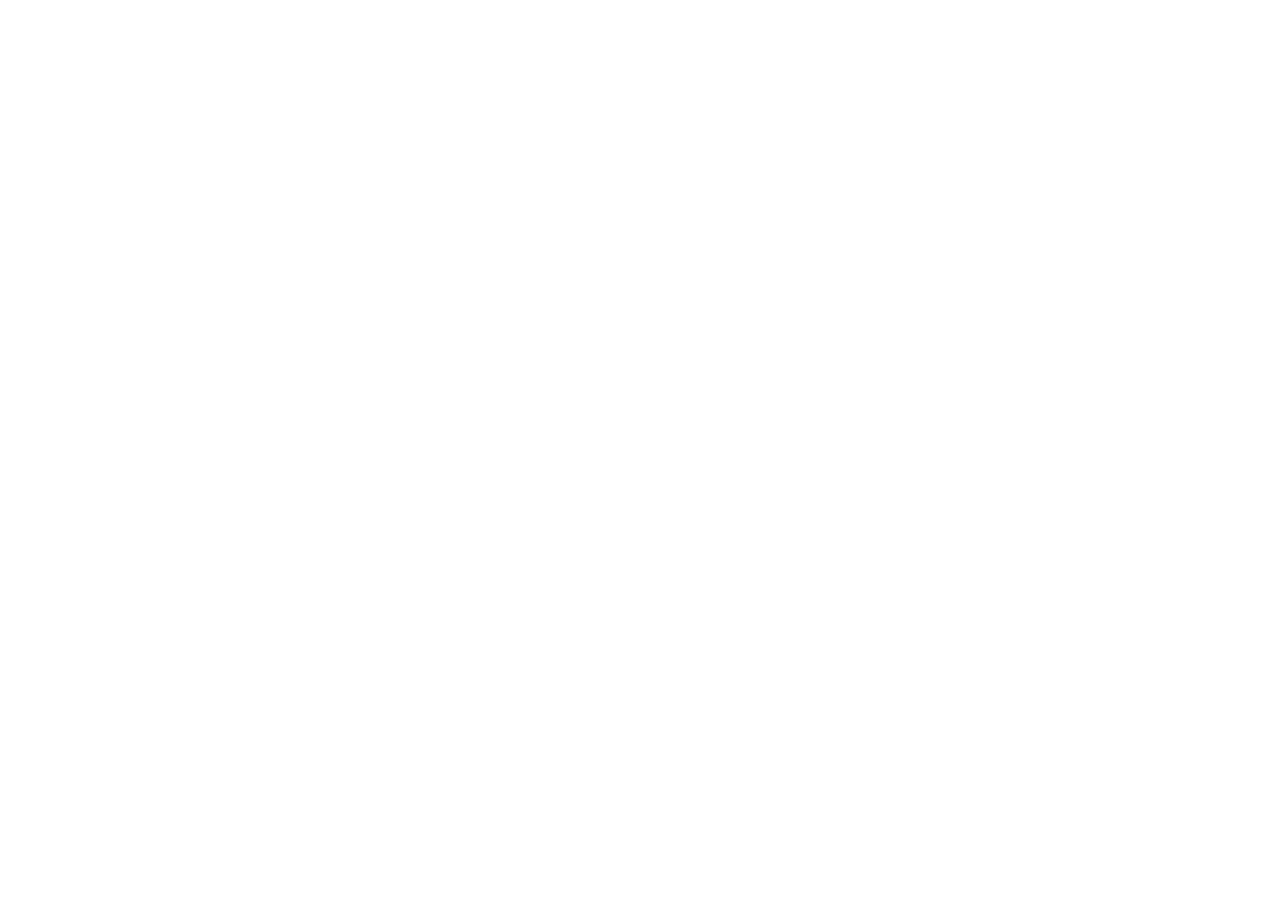
==== signin/index.html @ 3758423c "Readme.md 추가" ====
<!DOCTYPE html>
<html lang="en">
<head>
    <meta charset="UTF-8">
    <meta http-equiv="X-UA-Compatible" content="IE=edge">
    <meta name="viewport" content="width=device-width, initial-scale=1.0">
    <title>Document</title>
</head>
<body>
    
</body>
</html>
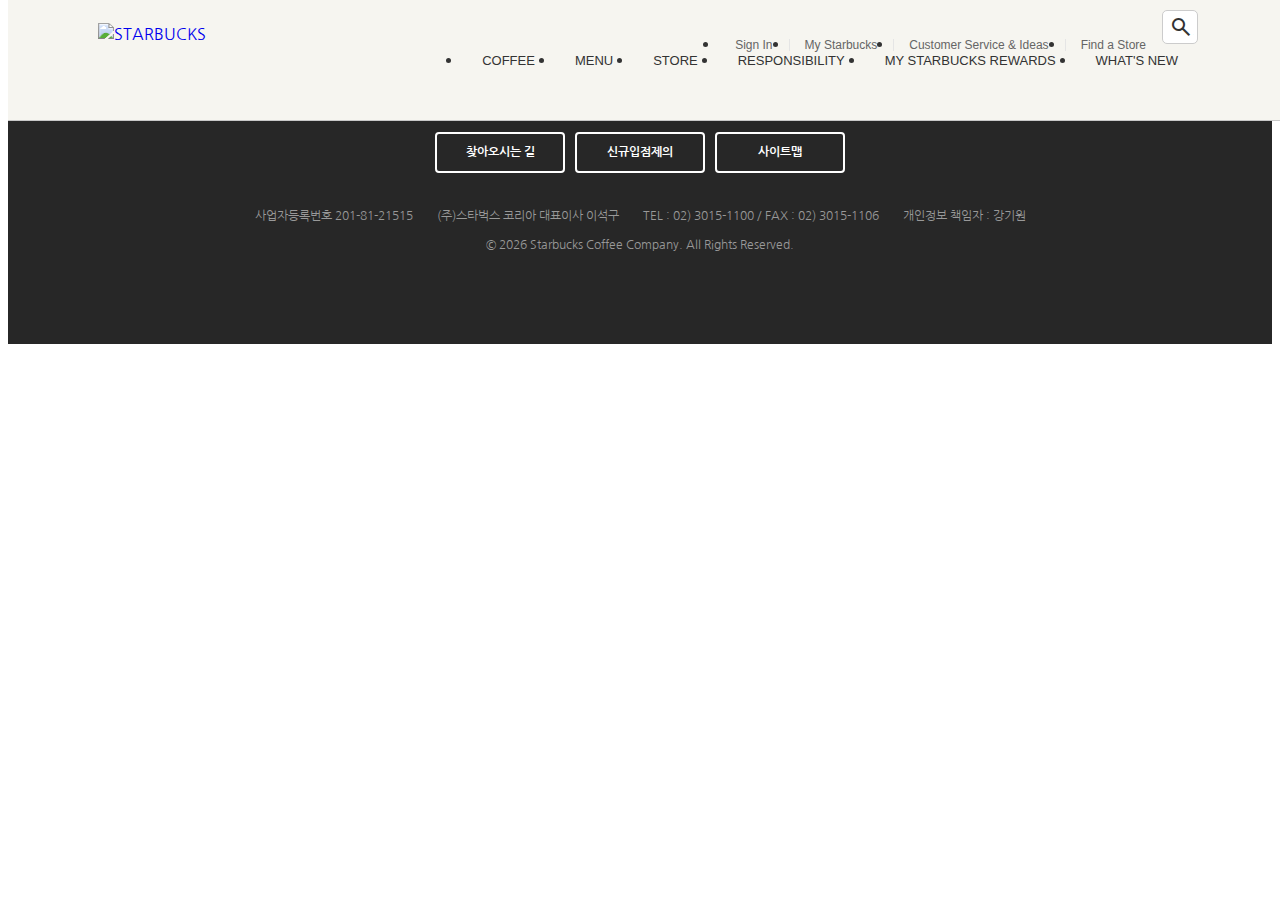
==== commit c78d1f73: "공통 모듈 분리" ====
--- a/signin/index.html
+++ b/signin/index.html
@@ -1,12 +1,410 @@
 <!DOCTYPE html>
-<html lang="en">
+<html lang="ko">
 <head>
-    <meta charset="UTF-8">
-    <meta http-equiv="X-UA-Compatible" content="IE=edge">
-    <meta name="viewport" content="width=device-width, initial-scale=1.0">
-    <title>Document</title>
+    <meta charset="UTF-8" />
+    <meta http-equiv="X-UA-Compatible" content="IE=edge" />
+    <meta name="viewport" content="width=device-width, initial-scale=1.0" />
+    <title>Starbucks Coffee Korea</title>
+
+    <meta property="og:type" content="website" />
+    <meta property="og:site_name" content="Starbucks" />
+    <meta property="og:title" content="Starbucks Coffee Korea" />
+    <meta property="og:description" content="스타벅스는 세계에서 가장 큰 다국적 커피 전문점으로, 64개국에서 총 23,187개의 매점을 운영하고 있습니다." />
+    <meta property="og:image" content="../images/starbucks_seo.jpg" />
+    <meta property="og:url" content="https://starbucks.co.kr" />
+
+    <meta property="twitter:card" content="summary" />
+    <meta property="twitter:site" content="Starbucks" />
+    <meta property="twitter:title" content="Starbucks Coffee Korea" />
+    <meta property="twitter:description" content="스타벅스는 세계에서 가장 큰 다국적 커피 전문점으로, 64개국에서 총 23,187개의 매점을 운영하고 있습니다." />
+    <meta property="twitter:image" content="../images/starbucks_seo.jpg" />
+    <meta property="twitter:url" content="https://starbucks.co.kr" />
+
+    <link rel="icon" href="../images/favicon.png" />
+    <link rel="stylesheet" href="https://cdn.jsdelivr.net/npm/reset-css@5.0.1/reset.min.css" />
+    <link rel="preconnect" href="https://fonts.googleapis.com">
+    <link rel="preconnect" href="https://fonts.gstatic.com" crossorigin>
+    <link href="https://fonts.googleapis.com/css2?family=Nanum+Gothic:wght@400;700&display=swap" rel="stylesheet">
+    <link rel="stylesheet" href="https://fonts.googleapis.com/css2?family=Material+Symbols+Outlined:opsz,wght,FILL,GRAD@48,400,0,0" />
+    <link rel="stylesheet" href="../css/common.css" />
+
+    <script defer src="../js/common.js"></script>
 </head>
+
+
 <body>
-    
+    <!-- HEADER -->
+    <header>
+        <div class="inner">
+
+        <!-- 로고를 클릭하면, 메인페이지로 이동 -->
+            <a href="/" class="logo"> 
+                <img src="../images/starbucks_logo.png" alt="STARBUCKS">
+            </a>
+
+            <div class="sub-menu">
+              <ul class="menu">
+                <li>
+                  <a href="../signin/index.html">Sign In</a>
+                </li>
+                <li>
+                  <a href="javascript:void(0)">My Starbucks</a>
+                </li>
+                <li>
+                  <a href="#">Customer Service & Ideas</a>
+                </li>
+                <li>
+                  <a href="javascript:void(0)">Find a Store</a>
+                </li>
+              </ul>
+              <div class="search">
+                <input type="text">
+                <div class="material-symbols-outlined">search</div>
+              </div>
+            </div>
+
+            <ul class="main-menu">
+              <li class="item">
+                <div class="item__name">COFFEE</div>
+                <div class="item__contents">
+                  <div class="contents__menu">
+                    <ul class="inner">
+                      <li>
+                        <h4>커피</h4>
+                        <ul>
+                          <li>스타벅스 원두</li>
+                          <li>스타벅스 비아</li>
+                          <li>스타벅스 오리가미</li>
+                        </ul>
+                      </li>
+                      <li>
+                        <h4>에스프레소 음료</h4>
+                        <ul>
+                          <li>도피오</li>
+                          <li>에스프레소 마키아또</li>
+                          <li>아메리카노</li>
+                          <li>마키아또</li>
+                          <li>카푸치노</li>
+                          <li>라떼</li>
+                          <li>모카</li>
+                          <li>리스트레또 비안코</li>
+                        </ul>
+                      </li>
+                      <li>
+                        <h4>커피 이야기</h4>
+                        <ul>
+                          <li>스타벅스 로스트 스팩트럼</li>
+                          <li>최상의 아라비카 원두</li>
+                          <li>한 잔의 커피가 완성되기까지</li>
+                          <li>클로버® 커피 추출 시스템</li>
+                        </ul>
+                      </li>
+                      <li>
+                        <h4>최상의 커피를 즐기는 법</h4>
+                        <ul>
+                          <li>커피 프레스</li>
+                          <li>푸어 오버</li>
+                          <li>아이스 푸어 오버</li>
+                          <li>커피 메이커</li>
+                          <li>리저브를 매장에서 다양하게 즐기는 법</li>
+                        </ul>
+                      </li>
+                    </ul>
+                  </div>
+                  <div class="contents__texture">
+                    <div class="inner">
+                      <h4>나와 어울리는 커피 찾기</h4>
+                      <p>스타벅스가 여러분에게 어울리는 커피를 찾아드립니다.</p>
+                      <h4>최상의 커피를 즐기는 법</h4>
+                      <p>여러가지 방법을 통해 다양한 풍미의 커피를 즐겨보세요.</p>
+                    </div>
+                  </div>
+                </div>
+              </li>
+              <li class="item">
+                <div class="item__name">MENU</div>
+                <div class="item__contents">
+                  <div class="contents__menu">
+                    <ul class="inner">
+                      <li>
+                        <h4>음료</h4>
+                        <ul>
+                          <li>콜드 브루</li>
+                          <li>브루드 커피</li>
+                          <li>에스프레소</li>
+                          <li>프라푸치노</li>
+                          <li>블렌디드 음료</li>
+                          <li>스타벅스 피지오</li>
+                          <li>티(티바나)</li>
+                          <li>기타 제조 음료</li>
+                          <li>스타벅스 주스(병음료)</li>
+                        </ul>
+                      </li>
+                      <li>
+                        <h4>푸드</h4>
+                        <ul>
+                          <li>베이커리</li>
+                          <li>케익</li>
+                          <li>샌드위치 & 샐러드</li>
+                          <li>따뜻한 푸드</li>
+                          <li>과일 & 요거트</li>
+                          <li>스낵 & 미니 디저트</li>
+                          <li>아이스크림</li>
+                        </ul>
+                      </li>
+                      <li>
+                        <h4>상품</h4>
+                        <ul>
+                          <li>머그</li>
+                          <li>글라스</li>
+                          <li>플라스틱 텀블러</li>
+                          <li>스테인리스 텀블러</li>
+                          <li>보온병</li>
+                          <li>액세서리</li>
+                          <li>커피 용품</li>
+                          <li>패키지 티(티바나)</li>
+                        </ul>
+                      </li>
+                      <li>
+                        <h4>카드</h4>
+                        <ul>
+                          <li>실물카드</li>
+                          <li>e-Gift 카드</li>
+                        </ul>
+                      </li>
+                      <li>
+                        <h4>메뉴 이야기</h4>
+                        <ul>
+                          <li>콜드 브루</li>
+                          <li>스타벅스 티바나</li>
+                        </ul>
+                      </li>
+                    </ul>
+                  </div>
+                  <div class="contents__texture">
+                    <div class="inner">
+                      <h4 class="new">스타벅스 티바나</h4>
+                      <p>다양한 찻잎과 향신료 등 개성있는 재료로 새로운 맛과 향의 티를 선보입니다.</p>
+                    </div>
+                  </div>
+                </div>
+              </li>
+              <li class="item">
+                <div class="item__name">STORE</div>
+                <div class="item__contents">
+                  <div class="contents__menu">
+                    <ul class="inner">
+                      <li>
+                        <h4>매장 찾기</h4>
+                        <ul>
+                          <li>퀵 검색</li>
+                          <li>지역 검색</li>
+                          <li>My 매장</li>
+                        </ul>
+                      </li>
+                      <li>
+                        <h4>매장 이야기</h4>
+                        <ul>
+                          <li>청담스타</li>
+                          <li>티바나 인스파이어드 매장</li>
+                          <li>파미에파크</li>
+                        </ul>
+                      </li>
+                    </ul>
+                  </div>
+                  <div class="contents__texture">
+                    <div class="inner">
+                      <h4>매장 찾기</h4>
+                      <p>보다 빠르게 매장을 찾아보세요.</p>
+                      <h4 class="new">청담스타</h4>
+                      <p>스타벅스 1,000호점인 청담스타점을 만나보세요.</p>
+                    </div>
+                  </div>
+                </div>
+              </li>
+              <li class="item">
+                <div class="item__name">RESPONSIBILITY</div>
+                <div class="item__contents">
+                  <div class="contents__menu">
+                    <ul class="inner">
+                      <li>
+                        <h4>지역 사회 참여 활동</h4>
+                        <ul>
+                          <li>회망배달 캠페인</li>
+                          <li>재능기부 카페 소식</li>
+                          <li>커뮤니티 스토어</li>
+                          <li>청년인재 양성</li>
+                          <li>우리 농산물 사랑 캠페인</li>
+                          <li>우리 문화 지키기</li>
+                        </ul>
+                      </li>
+                      <li>
+                        <h4>환경보호 활동</h4>
+                        <ul>
+                          <li>환경 발자국 줄이기</li>
+                          <li>일회용 컵 없는 매장</li>
+                          <li>커피 원두 재활용</li>
+                        </ul>
+                      </li>
+                      <li>
+                        <h4>윤리 구매</h4>
+                        <ul>
+                          <li>윤리적 원두 구매</li>
+                          <li>공정무역 인증</li>
+                          <li>커피 농가 지원 활동</li>
+                        </ul>
+                      </li>
+                      <li>
+                        <h4>글로벌 사회 공헌</h4>
+                        <ul>
+                          <li>윤리경영 보고서</li>
+                          <li>스타벅스 재단</li>
+                          <li>지구촌 봉사의 달</li>
+                        </ul>
+                      </li>
+                    </ul>
+                  </div>
+                  <div class="contents__texture">
+                    <div class="inner">
+                      <h4>커피원두 재활용</h4>
+                      <p>스타벅스 커피 원두를 재활용 해보세요.</p>
+                    </div>
+                  </div>
+                </div>
+              </li>
+              <li class="item">
+                <div class="item__name">MY STARBUCKS REWARDS</div>
+                <div class="item__contents">
+                  <div class="contents__menu">
+                    <ul class="inner">
+                      <li>
+                        <h4>마이 스타벅스 리워드</h4>
+                        <ul>
+                          <li>마이 스타벅스 리워드 소개</li>
+                          <li>등급 및 혜택</li>
+                          <li>스타벅스 별</li>
+                          <li>자주하는 질문</li>
+                        </ul>
+                      </li>
+                      <li>
+                        <h4>스타벅스 카드</h4>
+                        <ul>
+                          <li>스타벅스 카드 소개</li>
+                          <li>스타벅스 카드 갤러리</li>
+                          <li>등록 및 조회</li>
+                          <li>충전 및 이용안내</li>
+                          <li>분실신고/환불신청</li>
+                          <li>자주하는 질문</li>
+                        </ul>
+                      </li>
+                      <li>
+                        <h4>스타벅스 카드 e-Gift</h4>
+                        <ul>
+                          <li>스타벅스 카드 e-Gift 소개</li>
+                          <li>이용안내</li>
+                          <li>선물하기</li>
+                          <li>자주하는 질문</li>
+                        </ul>
+                      </li>
+                    </ul>
+                  </div>
+                  <div class="contents__texture">
+                    <div class="inner">
+                      <h4>스타벅스 카드 등록하기</h4>
+                      <p>카드 등록 후 리워드 서비스를 누리고 사용내역도 조회해보세요.</p>
+                    </div>
+                  </div>
+                </div>
+              </li>
+              <li class="item">
+                <div class="item__name">WHAT'S NEW</div>
+                <div class="item__contents">
+                  <div class="contents__menu">
+                    <ul class="inner">
+                      <li>
+                        <h4>프로모션 & 이벤트</h4>
+                        <ul>
+                          <li>전체</li>
+                          <li>스타벅스 카드</li>
+                          <li>마이 스타벅스 리워드</li>
+                          <li>온라인</li>
+                          <li>2017 스타벅스 플래너</li>
+                        </ul>
+                      </li>
+                      <li>
+                        <h4>새소식</h4>
+                        <ul>
+                          <li>전체</li>
+                          <li>상품 출시</li>
+                          <li>스타벅스의 문화</li>
+                          <li>스타벅스 사회공헌</li>
+                          <li>스타벅스 카드출시</li>
+                        </ul>
+                      </li>
+                      <li>
+                        <h4>매장별 이벤트</h4>
+                        <ul>
+                          <li>일반 매장</li>
+                          <li>신규 매장</li>
+                        </ul>
+                      </li>
+                    </ul>
+                  </div>
+                  <div class="contents__texture">
+                    <div class="inner">
+                      <h4>매장별 이벤트</h4>
+                      <p>스타벅스의 매장 이벤트 정보를 확인 하실 수 있습니다.</p>
+                      <h4>소셜 스타벅스</h4>
+                      <p>다양한 스타벅스 SNS 채널을 통해 스타벅스를 만나보세요!</p>
+                    </div>
+                  </div>
+                </div>
+              </li>
+            </ul>
+
+
+        </div>
+    </header>
+
+
+    <section class="signin">
+        
+    </section>
+
+      
+
+    <!-- Footer -->
+    <footer>
+      <div class="inner">
+
+        <ul class="menu">
+          <li><a href="javascript:void(0)" class="green">개인정보처리방침</a></li>
+          <li><a href="javascript:void(0)">영상정보처리기기 운영관리 방침</a></li>
+          <li><a href="javascript:void(0)">홈페이지 이용약관</a></li>
+          <li><a href="javascript:void(0)">위치정보 이용약관</a></li>
+          <li><a href="javascript:void(0)">스타벅스 카드 이용약관</a></li>
+          <li><a href="javascript:void(0)">윤리경영 핫라인</a></li>
+        </ul>
+
+        <div class="btn-group">
+          <a href="javascript:void(0)" class="btn btn--white">찾아오시는 길</a>
+          <a href="javascript:void(0)" class="btn btn--white">신규입점제의</a>
+          <a href="javascript:void(0)" class="btn btn--white">사이트맵</a>
+        </div>
+
+        <div class="info">
+          <span>사업자등록번호 201-81-21515</span>
+          <span>(주)스타벅스 코리아 대표이사 이석구</span>
+          <span> TEL : 02) 3015-1100 / FAX : 02) 3015-1106</span>
+          <span>개인정보 책임자 : 강기원</span>
+        </div>
+
+        <p class="copyright">
+          &copy; <span class="this-year"></span> Starbucks Coffee Company. All Rights Reserved.
+        </p>
+        <img src="../images/starbucks_logo_only_text.png" alt="" class="logo" />
+      </div>
+    </footer>
+
 </body>
 </html>--- a/css/common.css
+++ b/css/common.css
@@ -0,0 +1,367 @@
+/* COMMON */
+body {
+  color: #333;
+  font-size: 16px;
+  font-weight: 400;
+  line-height: 1.4;
+  font-family: 'Nanum Gothic', sans-serif;
+}
+
+/* 이미지는 글자처럼 취급하지 않고, 화면을 구성하는 레이아웃으로 사용하겠음 */
+img {
+  display: block;
+}
+a {
+  text-decoration: none;
+}
+.inner {
+  width: 1100px;
+  margin: 0 auto;
+  position: relative;
+}
+.btn {
+  width: 130px;
+  padding: 10px;
+  border: 2px solid #333;
+  border-radius: 4px;
+  color: #333;
+  font-size: 16px;
+  font-weight: 700;
+  text-align: center;
+  cursor: pointer;
+  box-sizing: border-box;
+  display: block;
+  transition: .4s;
+}
+.btn:hover {
+  background-color: #333;
+  color: #fff;
+}
+.btn.btn--reverse {
+  background-color: #333;
+  color: #fff;
+}
+.btn.btn--reverse:hover {
+  background-color: transparent;
+  color: #333;
+}
+.btn.btn--brown {
+  color: #592818;
+  border-color: #592818;
+}
+.btn.btn--brown:hover {
+  color: #fff;
+  background-color: #592818;
+}
+.btn.btn--gold {
+  color: #d9aa8a;
+  border-color: #d9aa8a;
+}
+.btn.btn--gold:hover {
+  color: #fff;
+  background-color: #d9aa8a;
+}
+.btn.btn--white {
+  color: #fff;
+  border-color: #fff;
+}
+.btn.btn--white:hover {
+  color: #333;
+  background-color: #fff;
+}
+
+.back-to-position {
+  opacity: 0;
+  transition: 1s;
+}
+.back-to-position.to-right {
+  transform: translateX(-150px);
+}
+.back-to-position.to-left {
+  transform: translateX(150px);
+}
+.show .back-to-position {
+  opacity: 1;
+  transform: translateX(0);
+}
+.show .back-to-position.delay-0 {
+  transition-delay: 0s;
+}
+.show .back-to-position.delay-1 {
+  transition-delay: 3s;
+}
+.show .back-to-position.delay-2 {
+  transition-delay: 6s;
+}
+.show .back-to-position.delay-3 {
+  transition-delay: 9s;
+}
+
+/* HEADER */
+header {
+  width: 100%;
+  background-color: #f6f5f0;
+  border-bottom: 1px solid #c8c8c8;
+  position: fixed;
+  top: 0;
+  z-index: 9;
+}
+header > .inner {
+  height: 120px;
+}
+header .logo {
+  height: 75px;
+  position: absolute;
+  top: 0;
+  bottom: 0;
+  left: 0;
+  margin: auto;
+}
+header .sub-menu {
+  position: absolute;
+  top: 10px;
+  right: 0;
+  display: flex;
+}
+header .sub-menu ul.menu {
+  font-family: Arial, sans-serif;
+  display: flex;
+}
+header .sub-menu ul.menu li {
+  position: relative;
+}
+header .sub-menu ul.menu li::before {
+  content: "";
+  display: block;
+  width: 1px;
+  height: 12px;
+  background-color: #e5e5e5;
+  position: absolute;
+  top: 0;
+  bottom: 0;
+  margin: auto;
+}
+header .sub-menu ul.menu li:first-child::before {
+  display: none;
+}
+header .sub-menu ul.menu li a {
+  font-size: 12px;
+  padding: 11px 16px;
+  display: block;
+  color: #656565;
+}
+header .sub-menu ul.menu li a:hover {
+  color: #000;
+}
+header .sub-menu .search {
+  height: 34px;
+  position: relative;
+}
+header .sub-menu .search input {
+  width: 36px;
+  height: 34px;
+  padding: 4px 10px;
+  border: 1px solid #ccc;
+  box-sizing: border-box;
+  border-radius: 5px;
+  outline: none;
+  background-color: #fff;
+  color: #777;
+  font-size: 12px;
+  transition: width .4s;
+}
+header .sub-menu .search input:focus {
+  width: 190px;
+  border-color: #690;
+}
+header .sub-menu .search .material-symbols-outlined {
+  height: 24px;
+  position: absolute;
+  top: 0;
+  bottom: 0;
+  right: 5px;
+  margin: auto;
+  transition: .4s;
+}
+header .sub-menu .search.focused .material-symbols-outlined {
+  opacity: 0;
+}
+
+
+header .main-menu {
+  position: absolute;
+  bottom: 0;
+  right: 0;
+  z-index: 1;
+  display: flex;
+}
+header .main-menu .item {
+  
+}
+header .main-menu .item .item__name {
+  padding: 10px 20px 34px 20px;
+  font-family: Arial, sans-serif;
+  font-size: 13px;
+}
+header .main-menu .item:hover .item__name {
+  background-color: #2c2a29;
+  color: #690;
+  border-radius: 6px 6px 0 0;
+}
+header .main-menu .item .item__contents {
+  width: 100%;
+  position: fixed;
+  left: 0;
+  display: none;
+}
+header .main-menu .item:hover .item__contents {
+  display: block;
+}
+header .main-menu .item .item__contents .contents__menu {
+  background-color: #2c2a29;
+}
+header .main-menu .item .item__contents .contents__menu > ul {
+  display: flex;
+  padding: 20px 0;
+}
+header .main-menu .item .item__contents .contents__menu > ul > li {
+  width: 220px;
+}
+header .main-menu .item .item__contents .contents__menu > ul > li > h4 {
+  padding: 3px 0 12px 0;
+  font-size: 14px;
+  color: #fff;
+}
+header .main-menu .item .item__contents .contents__menu > ul > li > ul > li {
+  padding: 5px 0;
+  font-size: 12px;
+  color: #999;
+  cursor: pointer;
+}
+header .main-menu .item .item__contents .contents__menu > ul > li > ul > li:hover {
+  color: #690;
+}
+header .main-menu .item .item__contents .contents__texture {
+  padding: 26px 0;
+  font-size: 12px;
+  background-image: url("../images/main_menu_pattern.jpg");
+}
+header .main-menu .item .item__contents .contents__texture h4 {
+  color: #999;
+  font-weight: 700;
+  font-size: 12px;
+}
+header .main-menu .item .item__contents .contents__texture p {
+  color: #690;
+  margin: 4px 0 14px;
+}
+
+/* 뱃지 */
+header .badges {
+  position: absolute;
+  top: 132px;
+  right: 12px;
+} 
+header .badges .badge {
+  border-radius: 10px;
+  overflow: hidden;
+  margin-bottom: 12px;
+  box-shadow: 4px 4px 10px rgba(0,0,0,0,.15);
+  cursor: pointer;
+} 
+
+
+
+/* footer */
+footer {
+  background-color: #272727;
+  border-top: 1px solid #333;
+}
+footer .inner {
+  padding: 40px 0 60px 0;
+}
+footer .menu {
+  display: flex;
+  justify-content: center;
+}
+footer .menu li {
+  position: relative;
+}
+footer .menu li::before {
+  content: "";
+  width: 3px;
+  height: 3px;
+  background-color: #555;
+  position: absolute;
+  top: 0;
+  bottom: 0;
+  right: -1px;
+  margin: auto;
+}
+footer .menu li:last-child::before {
+  display: none;
+}
+footer .menu li a {
+  color: #ccc;
+  font-size: 12px;
+  font-weight: 700;
+  padding: 15px;
+  display: block;
+}
+footer .menu li a.green {
+  color: #690;
+}
+footer .btn-group {
+  margin-top: 20px;
+  display: flex;
+  justify-content: center;
+}
+footer .btn-group .btn {
+  font-size: 12px;
+  margin-right: 10px;
+}
+footer .btn-group .btn:last-child {
+  margin-right: 0;
+}
+footer .info {
+  margin-top: 30px;
+  text-align: center;
+}
+footer .info span {
+  margin-right: 20px;
+  color: #999;
+  font-size: 12px;
+}
+footer .info span:last-child {
+  margin-right: 0;
+}
+footer .copyright {
+  color: #999;
+  font-size: 12px;
+  text-align: center;
+  margin-top: 12px;
+}
+footer .logo {
+  /* img요소가 dislay:block;+margin:0 auto; 인 경우,
+  width 속성이 없이도 가운데 정렬이 가능합니다.
+  우리는 현재 프로젝트에서 img요소에 display:block;을 지정했습니다.  */
+  margin: 30px auto 0;
+}
+
+
+#to-top {
+  width: 42px;
+  height: 42px;
+  background-color: #333;
+  color: #fff;
+  border: 2px solid #fff;
+  border-radius: 10px;
+  cursor: pointer;
+  display: flex;
+  justify-content: center;
+  align-items: center;
+  position: fixed;
+  bottom: 30px;
+  right: 30px;
+  z-index: 9;
+}
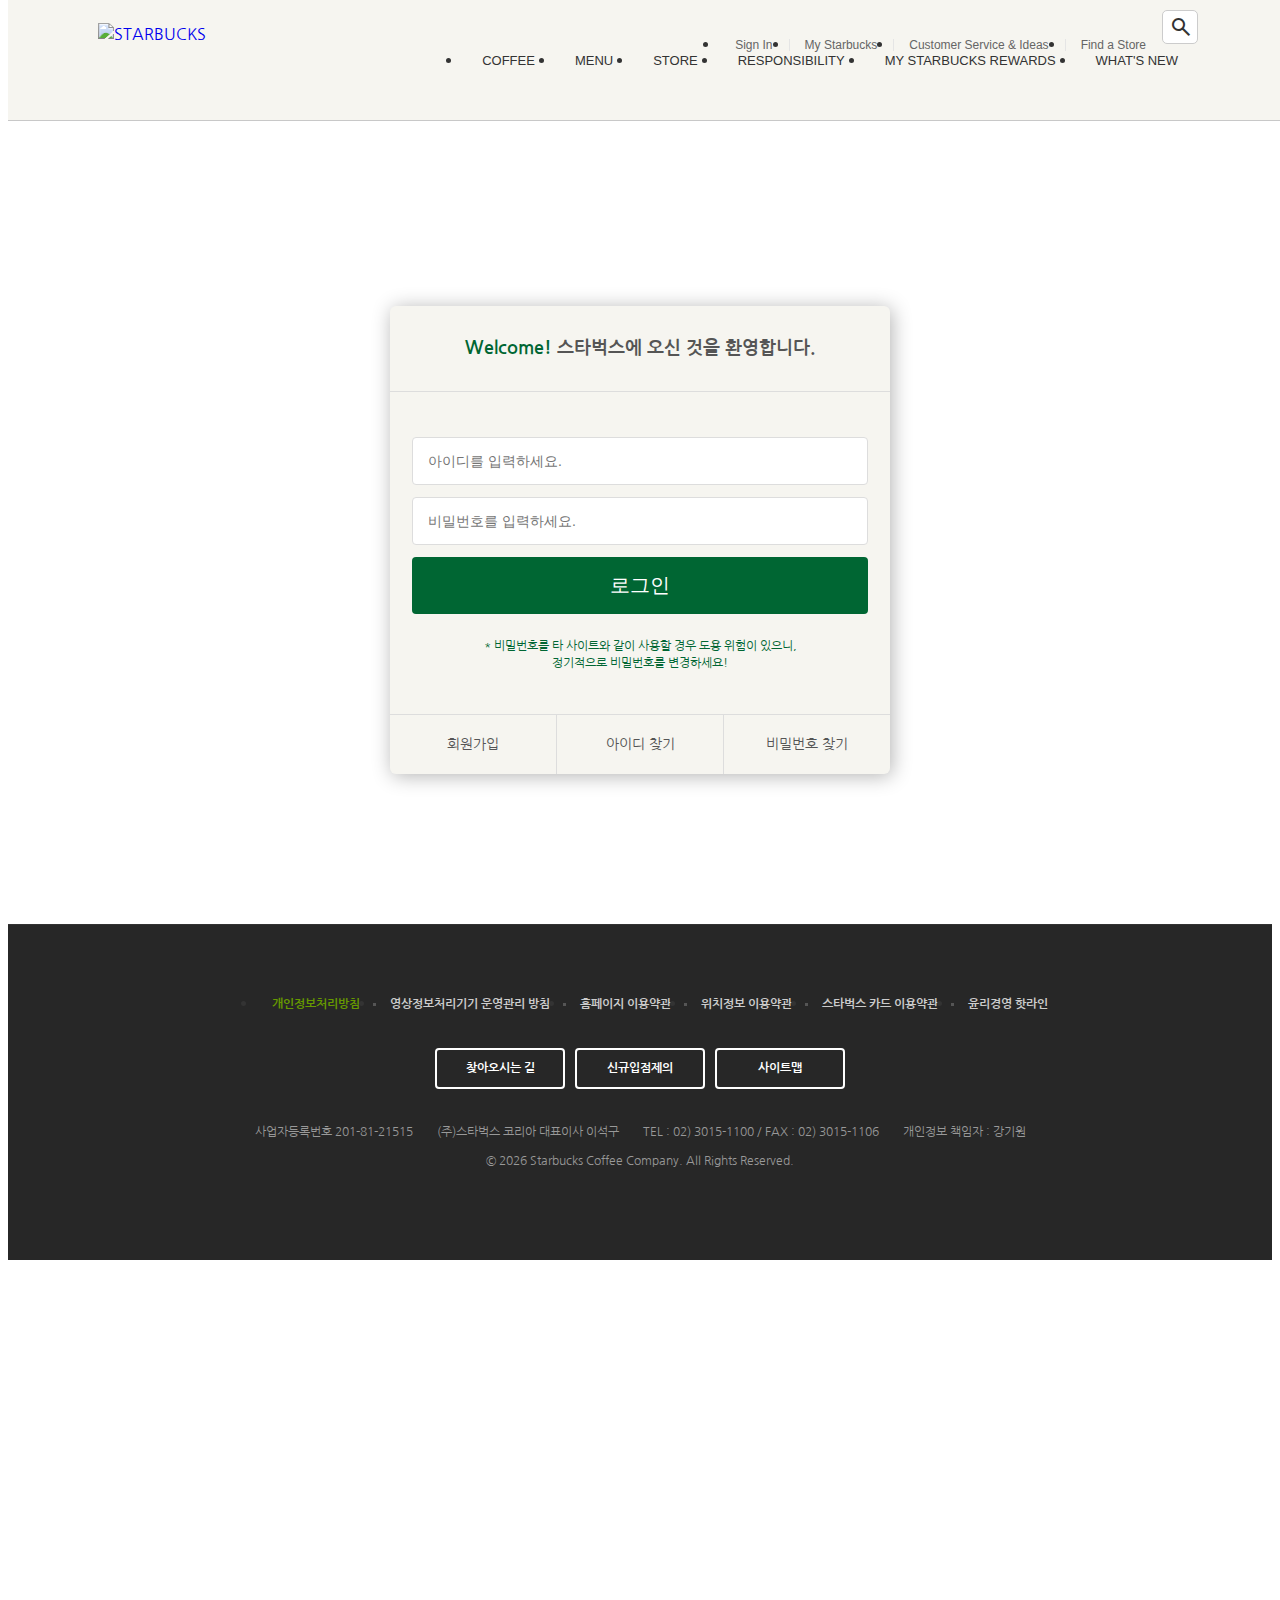
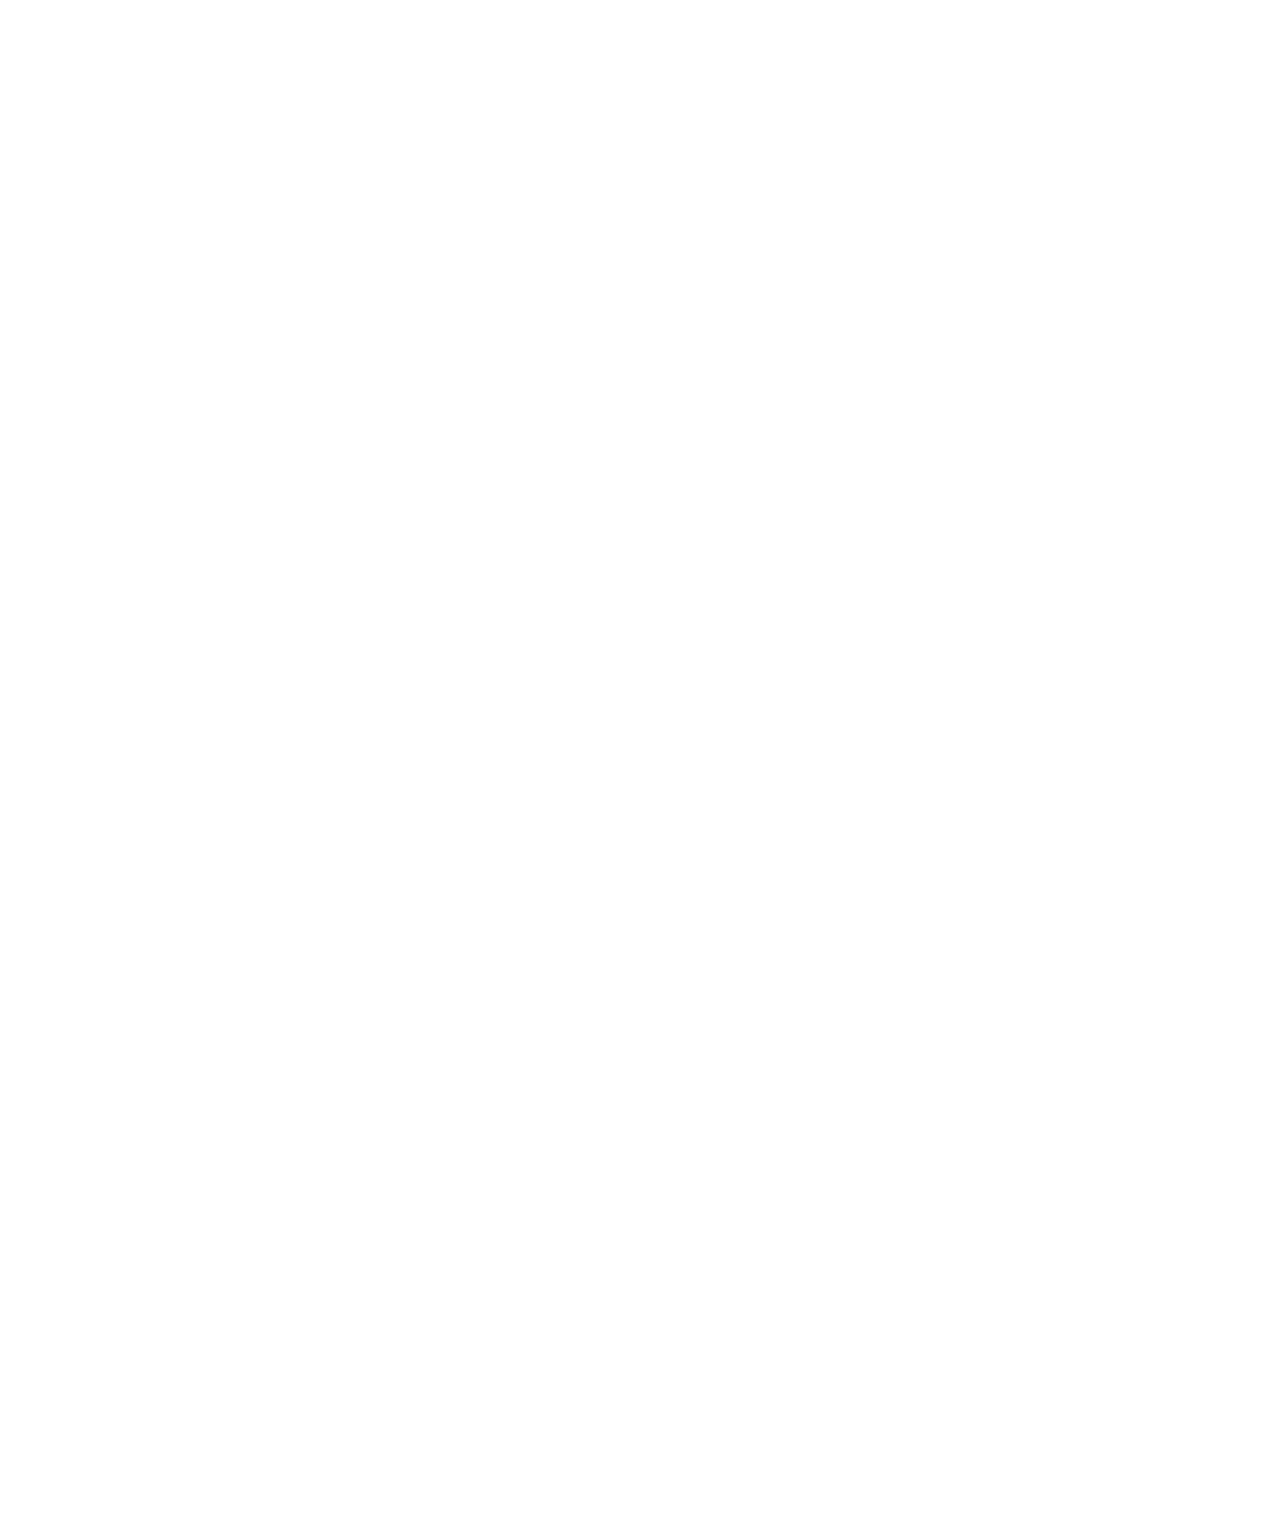
==== commit 8340a4eb: "오류 수정" ====
--- a/signin/index.html
+++ b/signin/index.html
@@ -27,8 +27,11 @@
     <link href="https://fonts.googleapis.com/css2?family=Nanum+Gothic:wght@400;700&display=swap" rel="stylesheet">
     <link rel="stylesheet" href="https://fonts.googleapis.com/css2?family=Material+Symbols+Outlined:opsz,wght,FILL,GRAD@48,400,0,0" />
     <link rel="stylesheet" href="../css/common.css" />
-
+    <link rel="stylesheet" href="../css/signin.css" />
+
+    <script defer src="../js/main.js"></script>
     <script defer src="../js/common.js"></script>
+    <script defer src="../js/youtube.js"></script>
 </head>
 
 
@@ -368,7 +371,26 @@
 
 
     <section class="signin">
-        
+        <h1>로그인</h1>
+        <div class="signin__card">
+            <h2>
+                <strong>Welcome!</strong> 스타벅스에 오신 것을 환영합니다.
+            </h2>
+            <form>
+                <input type="text" placeholder="아이디를 입력하세요." />
+                <input type="password" placeholder="비밀번호를 입력하세요." />
+                <input type="submit" value="로그인" />
+                <p>
+                    * 비밀번호를 타 사이트와 같이 사용할 경우 도용 위험이 있으니,<br />
+                    정기적으로 비밀번호를 변경하세요!
+                </p>
+            </form>
+            <div class="actions">
+                <a href="javascript:void(0)">회원가입</a>
+                <a href="javascript:void(0)">아이디 찾기</a>
+                <a href="javascript:void(0)">비밀번호 찾기</a>
+            </div>
+        </div>
     </section>
 
       
--- a/css/common.css
+++ b/css/common.css
@@ -5,9 +5,9 @@
   font-weight: 400;
   line-height: 1.4;
   font-family: 'Nanum Gothic', sans-serif;
-}
-
-/* 이미지는 글자처럼 취급하지 않고, 화면을 구성하는 레이아웃으로 사용하겠음 */
+  height: 3000px;
+}
+/* 이미지는 더 이상 글자처럼 취급하지 않고, 화면을 구성하는 레이아웃으로 사용하겠음. */
 img {
   display: block;
 }
@@ -16,6 +16,7 @@
 }
 .inner {
   width: 1100px;
+  /* 가운데정렬 */
   margin: 0 auto;
   position: relative;
 }
@@ -85,19 +86,20 @@
   transform: translateX(0);
 }
 .show .back-to-position.delay-0 {
+  /* 몇초 뒤에 실행될건지 설정 */
   transition-delay: 0s;
 }
 .show .back-to-position.delay-1 {
-  transition-delay: 3s;
+  transition-delay: .3s;
 }
 .show .back-to-position.delay-2 {
-  transition-delay: 6s;
+  transition-delay: .6s;
 }
 .show .back-to-position.delay-3 {
-  transition-delay: 9s;
-}
-
-/* HEADER */
+  transition-delay: .9s;
+}
+
+/* HEADER - sub-menu */
 header {
   width: 100%;
   background-color: #f6f5f0;
@@ -162,8 +164,10 @@
   height: 34px;
   padding: 4px 10px;
   border: 1px solid #ccc;
+  /* 요소의 크기 기준을 우리가 지정한 '가로36px, 세로34px'를 유지하면서 내부 여백과 테두리선이 추가되도록 설정 */
   box-sizing: border-box;
   border-radius: 5px;
+  /* 클릭 시, 박스에 파란색 테두리 나타나는것 - outline */
   outline: none;
   background-color: #fff;
   color: #777;
@@ -187,7 +191,7 @@
   opacity: 0;
 }
 
-
+/* HEADER - main-menu */
 header .main-menu {
   position: absolute;
   bottom: 0;
@@ -208,12 +212,14 @@
   color: #690;
   border-radius: 6px 6px 0 0;
 }
+/* 메뉴에 hover하지 않아 하위 컨텐츠가 안보이는 상태 */
 header .main-menu .item .item__contents {
   width: 100%;
   position: fixed;
   left: 0;
   display: none;
 }
+/* 메뉴에 hover하면 하위 컨텐츠가 보임 */
 header .main-menu .item:hover .item__contents {
   display: block;
 }
@@ -249,14 +255,13 @@
 header .main-menu .item .item__contents .contents__texture h4 {
   color: #999;
   font-weight: 700;
-  font-size: 12px;
 }
 header .main-menu .item .item__contents .contents__texture p {
   color: #690;
   margin: 4px 0 14px;
 }
 
-/* 뱃지 */
+/* Badges */
 header .badges {
   position: absolute;
   top: 132px;
@@ -266,11 +271,9 @@
   border-radius: 10px;
   overflow: hidden;
   margin-bottom: 12px;
-  box-shadow: 4px 4px 10px rgba(0,0,0,0,.15);
+  box-shadow: 4px 4px 10px rgba(0,0,0,.15);
   cursor: pointer;
 } 
-
-
 
 /* footer */
 footer {
@@ -342,13 +345,13 @@
   margin-top: 12px;
 }
 footer .logo {
-  /* img요소가 dislay:block;+margin:0 auto; 인 경우,
+  /* img요소가 dislay:block; + margin:0 auto; 인 경우,
   width 속성이 없이도 가운데 정렬이 가능합니다.
   우리는 현재 프로젝트에서 img요소에 display:block;을 지정했습니다.  */
   margin: 30px auto 0;
 }
 
-
+/* to-top */
 #to-top {
   width: 42px;
   height: 42px;
--- a/css/signin.css
+++ b/css/signin.css
@@ -0,0 +1,78 @@
+.signin {
+  margin-top: 120px;
+  padding: 100px 0 150px;
+  background-image: url("../images/signin_bg.jpg");
+  background-repeat: no-repeat;
+  background-position: center;
+  background-attachment: fixed;
+  background-size: cover;
+}
+.signin h1 {
+  color: #fff;
+  font-size: 30px;
+  font-weight: 700;
+  text-align: center;
+  margin-bottom: 24px;
+}
+.signin__card {
+  width: 500px;
+  margin: 0 auto;
+  border-radius: 6px;
+  background-color: #f6f5f0;
+  box-shadow: 2px 2px 20px rgba(0,0,0,.3);
+  color: #555;
+}
+.signin__card h2 {
+  padding: 30px;
+  font-size: 18px;
+  text-align: center;
+  border-bottom: 1px solid #ddd;
+}
+.signin__card h2 strong {
+  font-weight: 700;
+  color: #006633;
+}
+.signin__card form {
+  padding: 30px 22px;
+}
+.signin__card form input {
+  width: 100%;
+  margin-bottom: 12px;
+  padding: 15px;
+  border: 1px solid #ddd;
+  border-radius: 4px;
+  outline: none;
+  box-sizing: border-box;
+  font-size: 14px;
+}
+.signin__card form [type="submit"] {
+  background-color: #006633;
+  border: none;
+  color: #fff;
+  font-size: 20px;
+  cursor: pointer;
+}
+.signin__card form p {
+  font-size: 12px;
+  color: #006633;
+  text-align: center;
+}
+.signin__card .actions {
+  display: flex;
+  border-top: 1px solid #ddd;
+}
+.signin__card .actions a {
+  flex-grow: 1;
+  flex-basis: 0;
+  text-align: center;
+  padding: 20px;
+  color: #555;
+  font-size: 14px;
+  border-right: 1px solid #ddd;
+}
+.signin__card .actions a:last-child {
+  border-right: none;
+}
+.signin__card .actions a:hover {
+  text-decoration: none;
+}
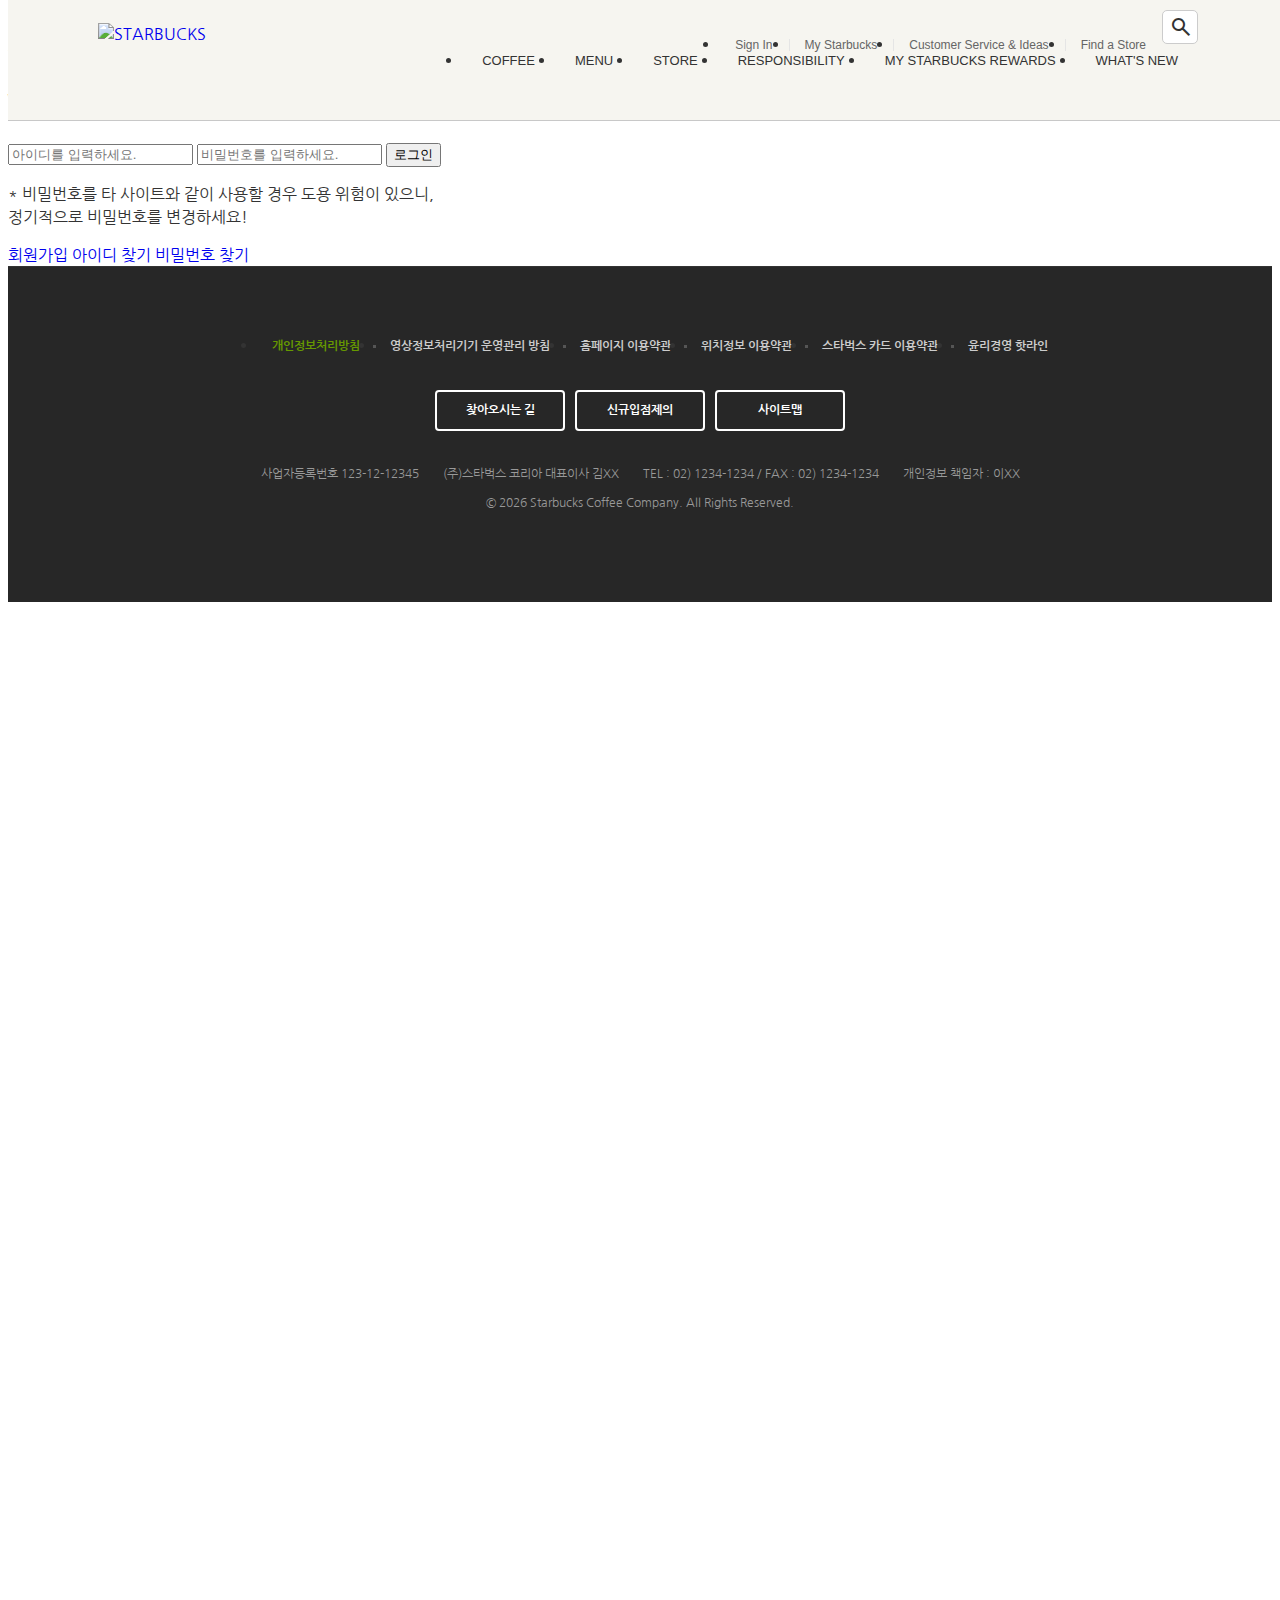
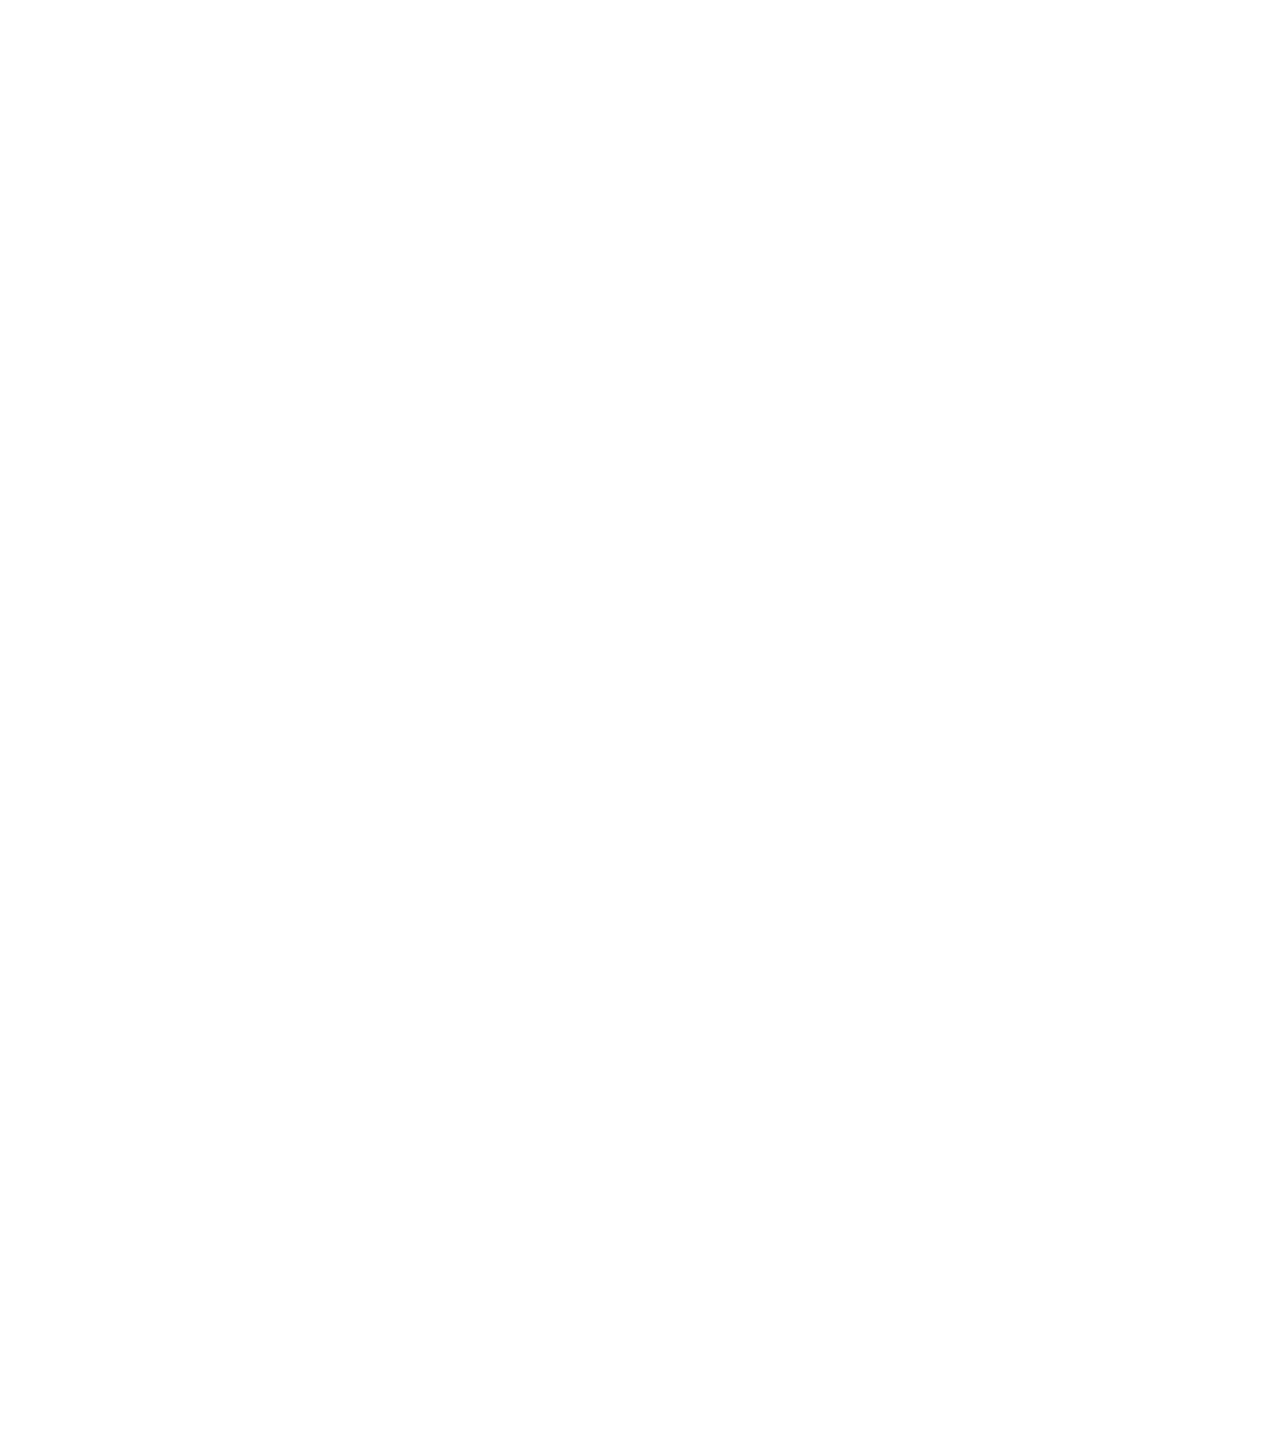
==== commit 8ec48365: "공통 모듈 분리2" ====
--- a/signin/index.html
+++ b/signin/index.html
@@ -1,432 +1,446 @@
 <!DOCTYPE html>
 <html lang="ko">
 <head>
-    <meta charset="UTF-8" />
-    <meta http-equiv="X-UA-Compatible" content="IE=edge" />
-    <meta name="viewport" content="width=device-width, initial-scale=1.0" />
-    <title>Starbucks Coffee Korea</title>
-
-    <meta property="og:type" content="website" />
-    <meta property="og:site_name" content="Starbucks" />
-    <meta property="og:title" content="Starbucks Coffee Korea" />
-    <meta property="og:description" content="스타벅스는 세계에서 가장 큰 다국적 커피 전문점으로, 64개국에서 총 23,187개의 매점을 운영하고 있습니다." />
-    <meta property="og:image" content="../images/starbucks_seo.jpg" />
-    <meta property="og:url" content="https://starbucks.co.kr" />
-
-    <meta property="twitter:card" content="summary" />
-    <meta property="twitter:site" content="Starbucks" />
-    <meta property="twitter:title" content="Starbucks Coffee Korea" />
-    <meta property="twitter:description" content="스타벅스는 세계에서 가장 큰 다국적 커피 전문점으로, 64개국에서 총 23,187개의 매점을 운영하고 있습니다." />
-    <meta property="twitter:image" content="../images/starbucks_seo.jpg" />
-    <meta property="twitter:url" content="https://starbucks.co.kr" />
-
-    <link rel="icon" href="../images/favicon.png" />
-    <link rel="stylesheet" href="https://cdn.jsdelivr.net/npm/reset-css@5.0.1/reset.min.css" />
-    <link rel="preconnect" href="https://fonts.googleapis.com">
-    <link rel="preconnect" href="https://fonts.gstatic.com" crossorigin>
-    <link href="https://fonts.googleapis.com/css2?family=Nanum+Gothic:wght@400;700&display=swap" rel="stylesheet">
-    <link rel="stylesheet" href="https://fonts.googleapis.com/css2?family=Material+Symbols+Outlined:opsz,wght,FILL,GRAD@48,400,0,0" />
-    <link rel="stylesheet" href="../css/common.css" />
-    <link rel="stylesheet" href="../css/signin.css" />
-
-    <script defer src="../js/main.js"></script>
-    <script defer src="../js/common.js"></script>
-    <script defer src="../js/youtube.js"></script>
+  <!-- 문자 인코딩 방식 -->
+  <meta charset="UTF-8" /> 
+
+  <!-- 이건 뭐지? -->
+  <meta http-equiv="X-UA-Compatible" content="IE=edge" />
+
+  <!-- viewport의 width를 device의 width에 맞추고, 기본적인 확대 정도를 1.0 (확대되거나, 축소되지 않은 상태)으로 맞추겠다.  -->
+  <meta name="viewport" content="width=device-width, initial-scale=1.0" />
+
+  <title>Starbucks Coffee Korea</title>
+
+  <!-- 프로젝트의 root경로에서 favicon.ico를 자동으로 찾지만, 수동으로 아이콘을 넣을 수 있음. -->
+  <link rel="icon" href="../favicon.png" />
+
+  <!-- 브라우저의 기본 스타일 초기화 -->
+  <link rel="stylesheet" href="https://cdn.jsdelivr.net/npm/reset-css@5.0.1/reset.min.css" />
+
+  <!--font-->
+  <link rel="preconnect" href="https://fonts.googleapis.com">
+  <link rel="preconnect" href="https://fonts.gstatic.com" crossorigin>
+  <link href="https://fonts.googleapis.com/css2?family=Nanum+Gothic:wght@400;700&display=swap" rel="stylesheet">
+
+  <link rel="stylesheet" href="https://fonts.googleapis.com/css2?family=Material+Symbols+Outlined:opsz,wght,FILL,GRAD@48,400,0,0" />
+
+  <!-- css파일 연결 -->
+  <link rel="stylesheet" href="../css/common.css" />
+
+
+  <!-- 오픈 그래프(The Open Graph protocol) > 웹페이지가 소셜 미디어(페이스북 등)로 공유될 때 우선적으로 활용되는 정보를 지정.
+    og:type: 페이지의 유형(E.g, website, video.movie)
+    og:site_name: 속한 사이트의 이름
+    og:title: 페이지의 이름(제목)
+    og:description: 페이지의 간단한 설명
+    og:image: 페이지의 대표 이미지 주소(URL)
+    og:url: 페이지 주소(URL) 
+    * SEO (검색 엔진 최적화, Search Engine Optimization) > 구글, 네이버 등에 자신의 웹 사이트/페이지를 노출할 수 있도록 정보를 최적화하는 작업.-->
+  <meta property="og:type" content="website" />
+  <meta property="og:site_name" content="Starbucks" />
+  <meta property="og:title" content="Starbucks Coffee Korea" />
+  <meta property="og:description" content="스타벅스는 세계에서 가장 큰 다국적 커피 전문점으로, 64개국에서 총 23,187개의 매점을 운영하고 있습니다." />
+  <meta property="og:image" content="../images/starbucks_seo.jpg" />
+  <meta property="og:url" content="https://starbucks.co.kr" />
+
+  <!-- 트위터 카드(Twitter Cards) > 웹페이지가 소셜 미디어(트위터)로 공유될 때 우선적으로 활용되는 정보를 지정.
+    twitter:card: 페이지(카드)의 유형(E.g. summary, player)-->
+  <meta property="twitter:card" content="summary" />
+  <meta property="twitter:site" content="Starbucks" />
+  <meta property="twitter:title" content="Starbucks Coffee Korea" />
+  <meta property="twitter:description" content="스타벅스는 세계에서 가장 큰 다국적 커피 전문점으로, 64개국에서 총 23,187개의 매점을 운영하고 있습니다." />
+  <meta property="twitter:image" content="../images/starbucks_seo.jpg" />
+  <meta property="twitter:url" content="https://starbucks.co.kr" />
+
+  <!-- JS파일 연결 -->
+  <script defer src="../js/common.js"></script>
 </head>
 
-
 <body>
-    <!-- HEADER -->
-    <header>
-        <div class="inner">
-
-        <!-- 로고를 클릭하면, 메인페이지로 이동 -->
-            <a href="/" class="logo"> 
-                <img src="../images/starbucks_logo.png" alt="STARBUCKS">
-            </a>
-
-            <div class="sub-menu">
-              <ul class="menu">
-                <li>
-                  <a href="../signin/index.html">Sign In</a>
-                </li>
-                <li>
-                  <a href="javascript:void(0)">My Starbucks</a>
-                </li>
-                <li>
-                  <a href="#">Customer Service & Ideas</a>
-                </li>
-                <li>
-                  <a href="javascript:void(0)">Find a Store</a>
-                </li>
-              </ul>
-              <div class="search">
-                <input type="text">
-                <div class="material-symbols-outlined">search</div>
-              </div>
-            </div>
-
-            <ul class="main-menu">
-              <li class="item">
-                <div class="item__name">COFFEE</div>
-                <div class="item__contents">
-                  <div class="contents__menu">
-                    <ul class="inner">
-                      <li>
-                        <h4>커피</h4>
-                        <ul>
-                          <li>스타벅스 원두</li>
-                          <li>스타벅스 비아</li>
-                          <li>스타벅스 오리가미</li>
-                        </ul>
-                      </li>
-                      <li>
-                        <h4>에스프레소 음료</h4>
-                        <ul>
-                          <li>도피오</li>
-                          <li>에스프레소 마키아또</li>
-                          <li>아메리카노</li>
-                          <li>마키아또</li>
-                          <li>카푸치노</li>
-                          <li>라떼</li>
-                          <li>모카</li>
-                          <li>리스트레또 비안코</li>
-                        </ul>
-                      </li>
-                      <li>
-                        <h4>커피 이야기</h4>
-                        <ul>
-                          <li>스타벅스 로스트 스팩트럼</li>
-                          <li>최상의 아라비카 원두</li>
-                          <li>한 잔의 커피가 완성되기까지</li>
-                          <li>클로버® 커피 추출 시스템</li>
-                        </ul>
-                      </li>
-                      <li>
-                        <h4>최상의 커피를 즐기는 법</h4>
-                        <ul>
-                          <li>커피 프레스</li>
-                          <li>푸어 오버</li>
-                          <li>아이스 푸어 오버</li>
-                          <li>커피 메이커</li>
-                          <li>리저브를 매장에서 다양하게 즐기는 법</li>
-                        </ul>
-                      </li>
-                    </ul>
-                  </div>
-                  <div class="contents__texture">
-                    <div class="inner">
-                      <h4>나와 어울리는 커피 찾기</h4>
-                      <p>스타벅스가 여러분에게 어울리는 커피를 찾아드립니다.</p>
-                      <h4>최상의 커피를 즐기는 법</h4>
-                      <p>여러가지 방법을 통해 다양한 풍미의 커피를 즐겨보세요.</p>
-                    </div>
-                  </div>
-                </div>
-              </li>
-              <li class="item">
-                <div class="item__name">MENU</div>
-                <div class="item__contents">
-                  <div class="contents__menu">
-                    <ul class="inner">
-                      <li>
-                        <h4>음료</h4>
-                        <ul>
-                          <li>콜드 브루</li>
-                          <li>브루드 커피</li>
-                          <li>에스프레소</li>
-                          <li>프라푸치노</li>
-                          <li>블렌디드 음료</li>
-                          <li>스타벅스 피지오</li>
-                          <li>티(티바나)</li>
-                          <li>기타 제조 음료</li>
-                          <li>스타벅스 주스(병음료)</li>
-                        </ul>
-                      </li>
-                      <li>
-                        <h4>푸드</h4>
-                        <ul>
-                          <li>베이커리</li>
-                          <li>케익</li>
-                          <li>샌드위치 & 샐러드</li>
-                          <li>따뜻한 푸드</li>
-                          <li>과일 & 요거트</li>
-                          <li>스낵 & 미니 디저트</li>
-                          <li>아이스크림</li>
-                        </ul>
-                      </li>
-                      <li>
-                        <h4>상품</h4>
-                        <ul>
-                          <li>머그</li>
-                          <li>글라스</li>
-                          <li>플라스틱 텀블러</li>
-                          <li>스테인리스 텀블러</li>
-                          <li>보온병</li>
-                          <li>액세서리</li>
-                          <li>커피 용품</li>
-                          <li>패키지 티(티바나)</li>
-                        </ul>
-                      </li>
-                      <li>
-                        <h4>카드</h4>
-                        <ul>
-                          <li>실물카드</li>
-                          <li>e-Gift 카드</li>
-                        </ul>
-                      </li>
-                      <li>
-                        <h4>메뉴 이야기</h4>
-                        <ul>
-                          <li>콜드 브루</li>
-                          <li>스타벅스 티바나</li>
-                        </ul>
-                      </li>
-                    </ul>
-                  </div>
-                  <div class="contents__texture">
-                    <div class="inner">
-                      <h4 class="new">스타벅스 티바나</h4>
-                      <p>다양한 찻잎과 향신료 등 개성있는 재료로 새로운 맛과 향의 티를 선보입니다.</p>
-                    </div>
-                  </div>
-                </div>
-              </li>
-              <li class="item">
-                <div class="item__name">STORE</div>
-                <div class="item__contents">
-                  <div class="contents__menu">
-                    <ul class="inner">
-                      <li>
-                        <h4>매장 찾기</h4>
-                        <ul>
-                          <li>퀵 검색</li>
-                          <li>지역 검색</li>
-                          <li>My 매장</li>
-                        </ul>
-                      </li>
-                      <li>
-                        <h4>매장 이야기</h4>
-                        <ul>
-                          <li>청담스타</li>
-                          <li>티바나 인스파이어드 매장</li>
-                          <li>파미에파크</li>
-                        </ul>
-                      </li>
-                    </ul>
-                  </div>
-                  <div class="contents__texture">
-                    <div class="inner">
-                      <h4>매장 찾기</h4>
-                      <p>보다 빠르게 매장을 찾아보세요.</p>
-                      <h4 class="new">청담스타</h4>
-                      <p>스타벅스 1,000호점인 청담스타점을 만나보세요.</p>
-                    </div>
-                  </div>
-                </div>
-              </li>
-              <li class="item">
-                <div class="item__name">RESPONSIBILITY</div>
-                <div class="item__contents">
-                  <div class="contents__menu">
-                    <ul class="inner">
-                      <li>
-                        <h4>지역 사회 참여 활동</h4>
-                        <ul>
-                          <li>회망배달 캠페인</li>
-                          <li>재능기부 카페 소식</li>
-                          <li>커뮤니티 스토어</li>
-                          <li>청년인재 양성</li>
-                          <li>우리 농산물 사랑 캠페인</li>
-                          <li>우리 문화 지키기</li>
-                        </ul>
-                      </li>
-                      <li>
-                        <h4>환경보호 활동</h4>
-                        <ul>
-                          <li>환경 발자국 줄이기</li>
-                          <li>일회용 컵 없는 매장</li>
-                          <li>커피 원두 재활용</li>
-                        </ul>
-                      </li>
-                      <li>
-                        <h4>윤리 구매</h4>
-                        <ul>
-                          <li>윤리적 원두 구매</li>
-                          <li>공정무역 인증</li>
-                          <li>커피 농가 지원 활동</li>
-                        </ul>
-                      </li>
-                      <li>
-                        <h4>글로벌 사회 공헌</h4>
-                        <ul>
-                          <li>윤리경영 보고서</li>
-                          <li>스타벅스 재단</li>
-                          <li>지구촌 봉사의 달</li>
-                        </ul>
-                      </li>
-                    </ul>
-                  </div>
-                  <div class="contents__texture">
-                    <div class="inner">
-                      <h4>커피원두 재활용</h4>
-                      <p>스타벅스 커피 원두를 재활용 해보세요.</p>
-                    </div>
-                  </div>
-                </div>
-              </li>
-              <li class="item">
-                <div class="item__name">MY STARBUCKS REWARDS</div>
-                <div class="item__contents">
-                  <div class="contents__menu">
-                    <ul class="inner">
-                      <li>
-                        <h4>마이 스타벅스 리워드</h4>
-                        <ul>
-                          <li>마이 스타벅스 리워드 소개</li>
-                          <li>등급 및 혜택</li>
-                          <li>스타벅스 별</li>
-                          <li>자주하는 질문</li>
-                        </ul>
-                      </li>
-                      <li>
-                        <h4>스타벅스 카드</h4>
-                        <ul>
-                          <li>스타벅스 카드 소개</li>
-                          <li>스타벅스 카드 갤러리</li>
-                          <li>등록 및 조회</li>
-                          <li>충전 및 이용안내</li>
-                          <li>분실신고/환불신청</li>
-                          <li>자주하는 질문</li>
-                        </ul>
-                      </li>
-                      <li>
-                        <h4>스타벅스 카드 e-Gift</h4>
-                        <ul>
-                          <li>스타벅스 카드 e-Gift 소개</li>
-                          <li>이용안내</li>
-                          <li>선물하기</li>
-                          <li>자주하는 질문</li>
-                        </ul>
-                      </li>
-                    </ul>
-                  </div>
-                  <div class="contents__texture">
-                    <div class="inner">
-                      <h4>스타벅스 카드 등록하기</h4>
-                      <p>카드 등록 후 리워드 서비스를 누리고 사용내역도 조회해보세요.</p>
-                    </div>
-                  </div>
-                </div>
-              </li>
-              <li class="item">
-                <div class="item__name">WHAT'S NEW</div>
-                <div class="item__contents">
-                  <div class="contents__menu">
-                    <ul class="inner">
-                      <li>
-                        <h4>프로모션 & 이벤트</h4>
-                        <ul>
-                          <li>전체</li>
-                          <li>스타벅스 카드</li>
-                          <li>마이 스타벅스 리워드</li>
-                          <li>온라인</li>
-                          <li>2017 스타벅스 플래너</li>
-                        </ul>
-                      </li>
-                      <li>
-                        <h4>새소식</h4>
-                        <ul>
-                          <li>전체</li>
-                          <li>상품 출시</li>
-                          <li>스타벅스의 문화</li>
-                          <li>스타벅스 사회공헌</li>
-                          <li>스타벅스 카드출시</li>
-                        </ul>
-                      </li>
-                      <li>
-                        <h4>매장별 이벤트</h4>
-                        <ul>
-                          <li>일반 매장</li>
-                          <li>신규 매장</li>
-                        </ul>
-                      </li>
-                    </ul>
-                  </div>
-                  <div class="contents__texture">
-                    <div class="inner">
-                      <h4>매장별 이벤트</h4>
-                      <p>스타벅스의 매장 이벤트 정보를 확인 하실 수 있습니다.</p>
-                      <h4>소셜 스타벅스</h4>
-                      <p>다양한 스타벅스 SNS 채널을 통해 스타벅스를 만나보세요!</p>
-                    </div>
-                  </div>
-                </div>
-              </li>
-            </ul>
-
-
+  <!-- HEADER (기능은 없음)-->
+  <header>
+    <div class="inner">
+
+      <!-- 로고 클릭 시, 메인페이지로 이동 -->
+      <a href="/" class="logo"> 
+        <img src="../images/starbucks_logo.png" alt="STARBUCKS" />
+      </a>
+
+      <div class="sub-menu">
+        <ul class="menu">
+          <li>
+            <a href="./index.html">Sign In</a>
+          </li>
+          <li>
+            <a href="javascript:void(0)">My Starbucks</a>
+          </li>
+          <li>
+            <a href="#">Customer Service & Ideas</a>
+          </li>
+          <li>
+            <a href="javascript:void(0)">Find a Store</a>
+          </li>
+        </ul>
+        <div class="search">
+          <input type="text">
+          <div class="material-symbols-outlined">search</div>
         </div>
-    </header>
-
-
-    <section class="signin">
-        <h1>로그인</h1>
-        <div class="signin__card">
-            <h2>
-                <strong>Welcome!</strong> 스타벅스에 오신 것을 환영합니다.
-            </h2>
-            <form>
-                <input type="text" placeholder="아이디를 입력하세요." />
-                <input type="password" placeholder="비밀번호를 입력하세요." />
-                <input type="submit" value="로그인" />
-                <p>
-                    * 비밀번호를 타 사이트와 같이 사용할 경우 도용 위험이 있으니,<br />
-                    정기적으로 비밀번호를 변경하세요!
-                </p>
-            </form>
-            <div class="actions">
-                <a href="javascript:void(0)">회원가입</a>
-                <a href="javascript:void(0)">아이디 찾기</a>
-                <a href="javascript:void(0)">비밀번호 찾기</a>
-            </div>
-        </div>
-    </section>
-
-      
-
-    <!-- Footer -->
-    <footer>
-      <div class="inner">
-
-        <ul class="menu">
-          <li><a href="javascript:void(0)" class="green">개인정보처리방침</a></li>
-          <li><a href="javascript:void(0)">영상정보처리기기 운영관리 방침</a></li>
-          <li><a href="javascript:void(0)">홈페이지 이용약관</a></li>
-          <li><a href="javascript:void(0)">위치정보 이용약관</a></li>
-          <li><a href="javascript:void(0)">스타벅스 카드 이용약관</a></li>
-          <li><a href="javascript:void(0)">윤리경영 핫라인</a></li>
-        </ul>
-
-        <div class="btn-group">
-          <a href="javascript:void(0)" class="btn btn--white">찾아오시는 길</a>
-          <a href="javascript:void(0)" class="btn btn--white">신규입점제의</a>
-          <a href="javascript:void(0)" class="btn btn--white">사이트맵</a>
-        </div>
-
-        <div class="info">
-          <span>사업자등록번호 201-81-21515</span>
-          <span>(주)스타벅스 코리아 대표이사 이석구</span>
-          <span> TEL : 02) 3015-1100 / FAX : 02) 3015-1106</span>
-          <span>개인정보 책임자 : 강기원</span>
-        </div>
-
-        <p class="copyright">
-          &copy; <span class="this-year"></span> Starbucks Coffee Company. All Rights Reserved.
+      </div>
+
+      <ul class="main-menu">
+        <li class="item">
+          <div class="item__name">COFFEE</div>
+          <div class="item__contents">
+            <div class="contents__menu">
+              <ul class="inner">
+                <li>
+                  <h4>커피</h4>
+                  <ul>
+                    <li>스타벅스 원두</li>
+                    <li>스타벅스 비아</li>
+                    <li>스타벅스 오리가미</li>
+                  </ul>
+                </li>
+                <li>
+                  <h4>에스프레소 음료</h4>
+                  <ul>
+                    <li>도피오</li>
+                    <li>에스프레소 마키아또</li>
+                    <li>아메리카노</li>
+                    <li>마키아또</li>
+                    <li>카푸치노</li>
+                    <li>라떼</li>
+                    <li>모카</li>
+                    <li>리스트레또 비안코</li>
+                  </ul>
+                </li>
+                <li>
+                  <h4>커피 이야기</h4>
+                  <ul>
+                    <li>스타벅스 로스트 스팩트럼</li>
+                    <li>최상의 아라비카 원두</li>
+                    <li>한 잔의 커피가 완성되기까지</li>
+                    <li>클로버® 커피 추출 시스템</li>
+                  </ul>
+                </li>
+                <li>
+                  <h4>최상의 커피를 즐기는 법</h4>
+                  <ul>
+                    <li>커피 프레스</li>
+                    <li>푸어 오버</li>
+                    <li>아이스 푸어 오버</li>
+                    <li>커피 메이커</li>
+                    <li>리저브를 매장에서 다양하게 즐기는 법</li>
+                  </ul>
+                </li>
+              </ul>
+            </div>
+            <div class="contents__texture">
+              <div class="inner">
+                <h4>나와 어울리는 커피 찾기</h4>
+                <p>스타벅스가 여러분에게 어울리는 커피를 찾아드립니다.</p>
+                <h4>최상의 커피를 즐기는 법</h4>
+                <p>여러가지 방법을 통해 다양한 풍미의 커피를 즐겨보세요.</p>
+              </div>
+            </div>
+          </div>
+        </li>
+        <li class="item">
+          <div class="item__name">MENU</div>
+          <div class="item__contents">
+            <div class="contents__menu">
+              <ul class="inner">
+                <li>
+                  <h4>음료</h4>
+                  <ul>
+                    <li>콜드 브루</li>
+                    <li>브루드 커피</li>
+                    <li>에스프레소</li>
+                    <li>프라푸치노</li>
+                    <li>블렌디드 음료</li>
+                    <li>스타벅스 피지오</li>
+                    <li>티(티바나)</li>
+                    <li>기타 제조 음료</li>
+                    <li>스타벅스 주스(병음료)</li>
+                  </ul>
+                </li>
+                <li>
+                  <h4>푸드</h4>
+                  <ul>
+                    <li>베이커리</li>
+                    <li>케익</li>
+                    <li>샌드위치 & 샐러드</li>
+                    <li>따뜻한 푸드</li>
+                    <li>과일 & 요거트</li>
+                    <li>스낵 & 미니 디저트</li>
+                    <li>아이스크림</li>
+                  </ul>
+                </li>
+                <li>
+                  <h4>상품</h4>
+                  <ul>
+                    <li>머그</li>
+                    <li>글라스</li>
+                    <li>플라스틱 텀블러</li>
+                    <li>스테인리스 텀블러</li>
+                    <li>보온병</li>
+                    <li>액세서리</li>
+                    <li>커피 용품</li>
+                    <li>패키지 티(티바나)</li>
+                  </ul>
+                </li>
+                <li>
+                  <h4>카드</h4>
+                  <ul>
+                    <li>실물카드</li>
+                    <li>e-Gift 카드</li>
+                  </ul>
+                </li>
+                <li>
+                  <h4>메뉴 이야기</h4>
+                  <ul>
+                    <li>콜드 브루</li>
+                    <li>스타벅스 티바나</li>
+                  </ul>
+                </li>
+              </ul>
+            </div>
+            <div class="contents__texture">
+              <div class="inner">
+                <h4 class="new">스타벅스 티바나</h4>
+                <p>다양한 찻잎과 향신료 등 개성있는 재료로 새로운 맛과 향의 티를 선보입니다.</p>
+              </div>
+            </div>
+          </div>
+        </li>
+        <li class="item">
+          <div class="item__name">STORE</div>
+          <div class="item__contents">
+            <div class="contents__menu">
+              <ul class="inner">
+                <li>
+                  <h4>매장 찾기</h4>
+                  <ul>
+                    <li>퀵 검색</li>
+                    <li>지역 검색</li>
+                    <li>My 매장</li>
+                  </ul>
+                </li>
+                <li>
+                  <h4>매장 이야기</h4>
+                  <ul>
+                    <li>청담스타</li>
+                    <li>티바나 인스파이어드 매장</li>
+                    <li>파미에파크</li>
+                  </ul>
+                </li>
+              </ul>
+            </div>
+            <div class="contents__texture">
+              <div class="inner">
+                <h4>매장 찾기</h4>
+                <p>보다 빠르게 매장을 찾아보세요.</p>
+                <h4 class="new">청담스타</h4>
+                <p>스타벅스 1,000호점인 청담스타점을 만나보세요.</p>
+              </div>
+            </div>
+          </div>
+        </li>
+        <li class="item">
+          <div class="item__name">RESPONSIBILITY</div>
+          <div class="item__contents">
+            <div class="contents__menu">
+              <ul class="inner">
+                <li>
+                  <h4>지역 사회 참여 활동</h4>
+                  <ul>
+                    <li>회망배달 캠페인</li>
+                    <li>재능기부 카페 소식</li>
+                    <li>커뮤니티 스토어</li>
+                    <li>청년인재 양성</li>
+                    <li>우리 농산물 사랑 캠페인</li>
+                    <li>우리 문화 지키기</li>
+                  </ul>
+                </li>
+                <li>
+                  <h4>환경보호 활동</h4>
+                  <ul>
+                    <li>환경 발자국 줄이기</li>
+                    <li>일회용 컵 없는 매장</li>
+                    <li>커피 원두 재활용</li>
+                  </ul>
+                </li>
+                <li>
+                  <h4>윤리 구매</h4>
+                  <ul>
+                    <li>윤리적 원두 구매</li>
+                    <li>공정무역 인증</li>
+                    <li>커피 농가 지원 활동</li>
+                  </ul>
+                </li>
+                <li>
+                  <h4>글로벌 사회 공헌</h4>
+                  <ul>
+                    <li>윤리경영 보고서</li>
+                    <li>스타벅스 재단</li>
+                    <li>지구촌 봉사의 달</li>
+                  </ul>
+                </li>
+              </ul>
+            </div>
+            <div class="contents__texture">
+              <div class="inner">
+                <h4>커피원두 재활용</h4>
+                <p>스타벅스 커피 원두를 재활용 해보세요.</p>
+              </div>
+            </div>
+          </div>
+        </li>
+        <li class="item">
+          <div class="item__name">MY STARBUCKS REWARDS</div>
+          <div class="item__contents">
+            <div class="contents__menu">
+              <ul class="inner">
+                <li>
+                  <h4>마이 스타벅스 리워드</h4>
+                  <ul>
+                    <li>마이 스타벅스 리워드 소개</li>
+                    <li>등급 및 혜택</li>
+                    <li>스타벅스 별</li>
+                    <li>자주하는 질문</li>
+                  </ul>
+                </li>
+                <li>
+                  <h4>스타벅스 카드</h4>
+                  <ul>
+                    <li>스타벅스 카드 소개</li>
+                    <li>스타벅스 카드 갤러리</li>
+                    <li>등록 및 조회</li>
+                    <li>충전 및 이용안내</li>
+                    <li>분실신고/환불신청</li>
+                    <li>자주하는 질문</li>
+                  </ul>
+                </li>
+                <li>
+                  <h4>스타벅스 카드 e-Gift</h4>
+                  <ul>
+                    <li>스타벅스 카드 e-Gift 소개</li>
+                    <li>이용안내</li>
+                    <li>선물하기</li>
+                    <li>자주하는 질문</li>
+                  </ul>
+                </li>
+              </ul>
+            </div>
+            <div class="contents__texture">
+              <div class="inner">
+                <h4>스타벅스 카드 등록하기</h4>
+                <p>카드 등록 후 리워드 서비스를 누리고 사용내역도 조회해보세요.</p>
+              </div>
+            </div>
+          </div>
+        </li>
+        <li class="item">
+          <div class="item__name">WHAT'S NEW</div>
+          <div class="item__contents">
+            <div class="contents__menu">
+              <ul class="inner">
+                <li>
+                  <h4>프로모션 & 이벤트</h4>
+                  <ul>
+                    <li>전체</li>
+                    <li>스타벅스 카드</li>
+                    <li>마이 스타벅스 리워드</li>
+                    <li>온라인</li>
+                    <li>2017 스타벅스 플래너</li>
+                  </ul>
+                </li>
+                <li>
+                  <h4>새소식</h4>
+                  <ul>
+                    <li>전체</li>
+                    <li>상품 출시</li>
+                    <li>스타벅스의 문화</li>
+                    <li>스타벅스 사회공헌</li>
+                    <li>스타벅스 카드출시</li>
+                  </ul>
+                </li>
+                <li>
+                  <h4>매장별 이벤트</h4>
+                  <ul>
+                    <li>일반 매장</li>
+                    <li>신규 매장</li>
+                  </ul>
+                </li>
+              </ul>
+            </div>
+            <div class="contents__texture">
+              <div class="inner">
+                <h4>매장별 이벤트</h4>
+                <p>스타벅스의 매장 이벤트 정보를 확인 하실 수 있습니다.</p>
+                <h4>소셜 스타벅스</h4>
+                <p>다양한 스타벅스 SNS 채널을 통해 스타벅스를 만나보세요!</p>
+              </div>
+            </div>
+          </div>
+        </li>
+      </ul>
+    </div>
+  </header>
+
+  <!-- Sign-in -->
+  <section class="signin">
+    <h1>로그인</h1>
+    <div class="signin__card">
+      <h2>
+        <strong>Welcome!</strong> 스타벅스에 오신 것을 환영합니다.
+      </h2>
+      <form>
+        <input type="text" placeholder="아이디를 입력하세요." />
+        <input type="password" placeholder="비밀번호를 입력하세요." />
+        <input type="submit" value="로그인" />
+        <p>
+            * 비밀번호를 타 사이트와 같이 사용할 경우 도용 위험이 있으니,<br />
+            정기적으로 비밀번호를 변경하세요!
         </p>
-        <img src="../images/starbucks_logo_only_text.png" alt="" class="logo" />
+      </form>
+      <div class="actions">
+        <a href="javascript:void(0)">회원가입</a>
+        <a href="javascript:void(0)">아이디 찾기</a>
+        <a href="javascript:void(0)">비밀번호 찾기</a>
       </div>
-    </footer>
+    </div>
+  </section>
+
+  <!-- Footer -->
+  <footer>
+    <div class="inner">
+      <ul class="menu">
+        <li><a href="javascript:void(0)" class="green">개인정보처리방침</a></li>
+        <li><a href="javascript:void(0)">영상정보처리기기 운영관리 방침</a></li>
+        <li><a href="javascript:void(0)">홈페이지 이용약관</a></li>
+        <li><a href="javascript:void(0)">위치정보 이용약관</a></li>
+        <li><a href="javascript:void(0)">스타벅스 카드 이용약관</a></li>
+        <li><a href="javascript:void(0)">윤리경영 핫라인</a></li>
+      </ul>
+      <div class="btn-group">
+        <a href="javascript:void(0)" class="btn btn--white">찾아오시는 길</a>
+        <a href="javascript:void(0)" class="btn btn--white">신규입점제의</a>
+        <a href="javascript:void(0)" class="btn btn--white">사이트맵</a>
+      </div>
+      <div class="info">
+        <span>사업자등록번호 123-12-12345</span>
+        <span>(주)스타벅스 코리아 대표이사 김XX</span>
+        <span> TEL : 02) 1234-1234 / FAX : 02) 1234-1234</span>
+        <span>개인정보 책임자 : 이XX</span>
+      </div>
+      <p class="copyright">
+        &copy; <span class="this-year"></span> Starbucks Coffee Company. All Rights Reserved.
+      </p>
+      <img src="../images/starbucks_logo_only_text.png" alt="" class="logo" />
+    </div>
+  </footer>
 
 </body>
 </html>--- a/css/common.css
+++ b/css/common.css
@@ -351,20 +351,4 @@
   margin: 30px auto 0;
 }
 
-/* to-top */
-#to-top {
-  width: 42px;
-  height: 42px;
-  background-color: #333;
-  color: #fff;
-  border: 2px solid #fff;
-  border-radius: 10px;
-  cursor: pointer;
-  display: flex;
-  justify-content: center;
-  align-items: center;
-  position: fixed;
-  bottom: 30px;
-  right: 30px;
-  z-index: 9;
-}
+
